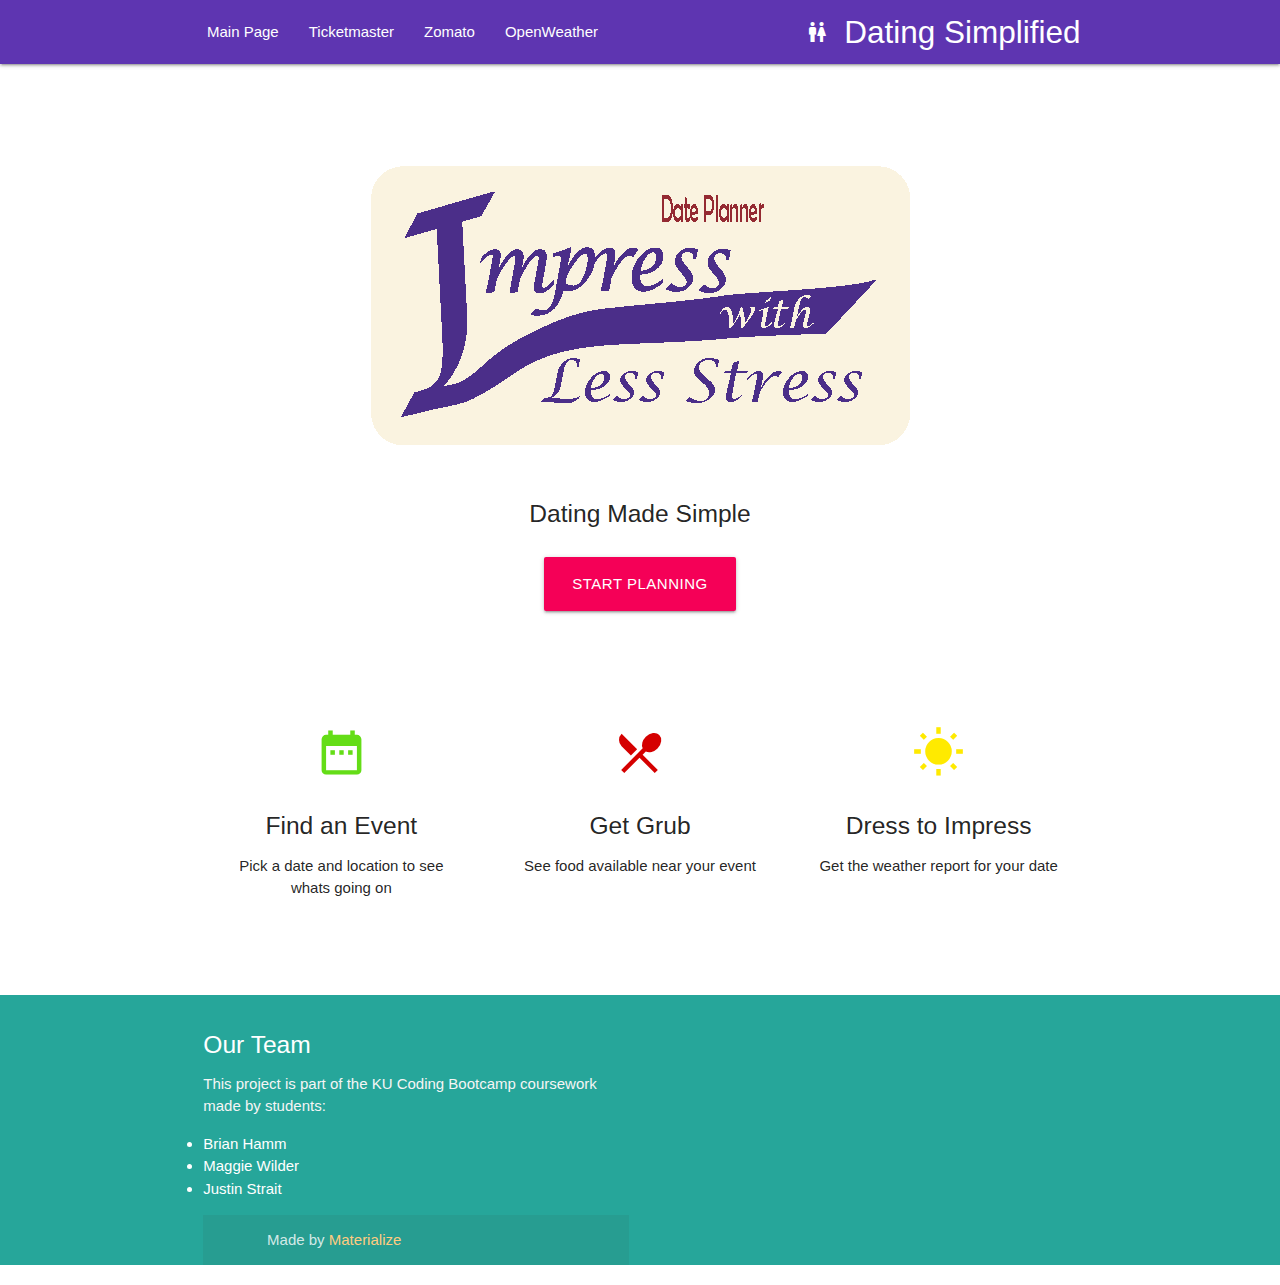
==== index.html @ beef906a "Event Page Updated for JS" ====
<!DOCTYPE html>
<html lang="en">
<head>
  <meta http-equiv="Content-Type" content="text/html; charset=UTF-8"/>
  <meta name="viewport" content="width=device-width, initial-scale=1, maximum-scale=1.0"/>
  <title>Homepage</title>

  <!-- CSS  -->
  <link href="https://fonts.googleapis.com/icon?family=Material+Icons" rel="stylesheet">
  <link href="css/materialize.css" type="text/css" rel="stylesheet" media="screen,projection"/>
  <link href="css/style.css" type="text/css" rel="stylesheet" media="screen,projection"/>
</head>
<body>
  <nav class="deep-purple darken-1" role="navigation">
    <div class="nav-wrapper container"><a id="logo-container" href="#" class="brand-logo right"><i class="large material-icons">wc</i>Dating Simplified</a>
      <ul class="left hide-on-med-and-down">
        <li><a href="index.html">Main Page</a></li>
        <li><a href="event.html">Ticketmaster</a></li>
        <li><a href="food.html">Zomato</a></li>
        <li><a href="weather.html">OpenWeather</a></li>
      </ul>

      <ul id="nav-mobile" class="sidenav">
        <li><a href="index.html">Main Page</a></li>
        <li><a href="event.html">Ticketmaster</a></li>
        <li><a href="food.html">Zomato</a></li>
        <li><a href="weather.html">OpenWeather</a></li>
      </ul>
      <a href="#" data-target="nav-mobile" class="sidenav-trigger"><i class="material-icons">menu</i></a>
    </div>
  </nav>
  <div class="section no-pad-bot" id="index-banner">
    <div class="container">
      <br><br>
      <h1 class="header center deep-purple-text"><img src="Maggie/Logo.png" alt="logo"></h1>
      <div class="row center">
        <h5 class="header col s12 light">Dating Made Simple</h5>
      </div>
      <div class="row center">
        <a href="http://materializecss.com/getting-started.html" id="download-button" class="btn-large waves-effect waves-light pink accent-3">Start Planning</a>
      </div>
      <br><br>

    </div>
  </div>


  <div class="container">
    <div class="section">

      <!--   Icon Section   -->
      <div class="row">
        <div class="col s12 m4">
          <div class="icon-block">
            <h2 class="center light-green-text text-accent-4"><i class="material-icons">date_range</i></h2>
            <h5 class="center">Find an Event</h5>

            <p class="light center">Pick a date and location to see whats going on</p>
          </div>
        </div>

        <div class="col s12 m4">
          <div class="icon-block">
            <h2 class="center red-text text-accent-4"><i class="material-icons">local_dining</i></h2>
            <h5 class="center">Get Grub</h5>

            <p class="light center">See food available near your event</p>
          </div>
        </div>

        <div class="col s12 m4">
          <div class="icon-block">
            <h2 class="center yellow-text text-accent-3"><i class="material-icons">wb_sunny</i></h2>
            <h5 class="center">Dress to Impress</h5>

            <p class="light center">Get the weather report for your date</p>
          </div>
        </div>
      </div>

    </div>
    <br><br>
  </div>

  <footer class="page-footer teal lighten-1">
    <div class="container">
      <div class="row">
        <div class="col l6 s12">
          <h5 class="white-text">Our Team</h5>
          <p class="grey-text text-lighten-4"> This project is part of the KU Coding Bootcamp coursework made by students:
             <li>Brian Hamm</li>
             <li>Maggie Wilder</li>
             <li>Justin Strait</li>
          </p>

    <div class="footer-copyright">
      <div class="container">
      Made by <a class="orange-text text-lighten-3" href="http://materializecss.com">Materialize</a>
      </div>
    </div>
  </footer>


  <!--  Scripts-->
  <script src="https://code.jquery.com/jquery-2.1.1.min.js"></script>
  <script src="js/materialize.js"></script>
  <script src="js/init.js"></script>

  </body>
</html>
---- css/style.css ----
/* Custom Stylesheet */
/**
 * Use this file to override Materialize files so you can update
 * the core Materialize files in the future
 *
 * Made By MaterializeCSS.com
 */

.icon-block {
  padding: 0 15px;
}
.icon-block .material-icons {
	font-size: inherit;
}
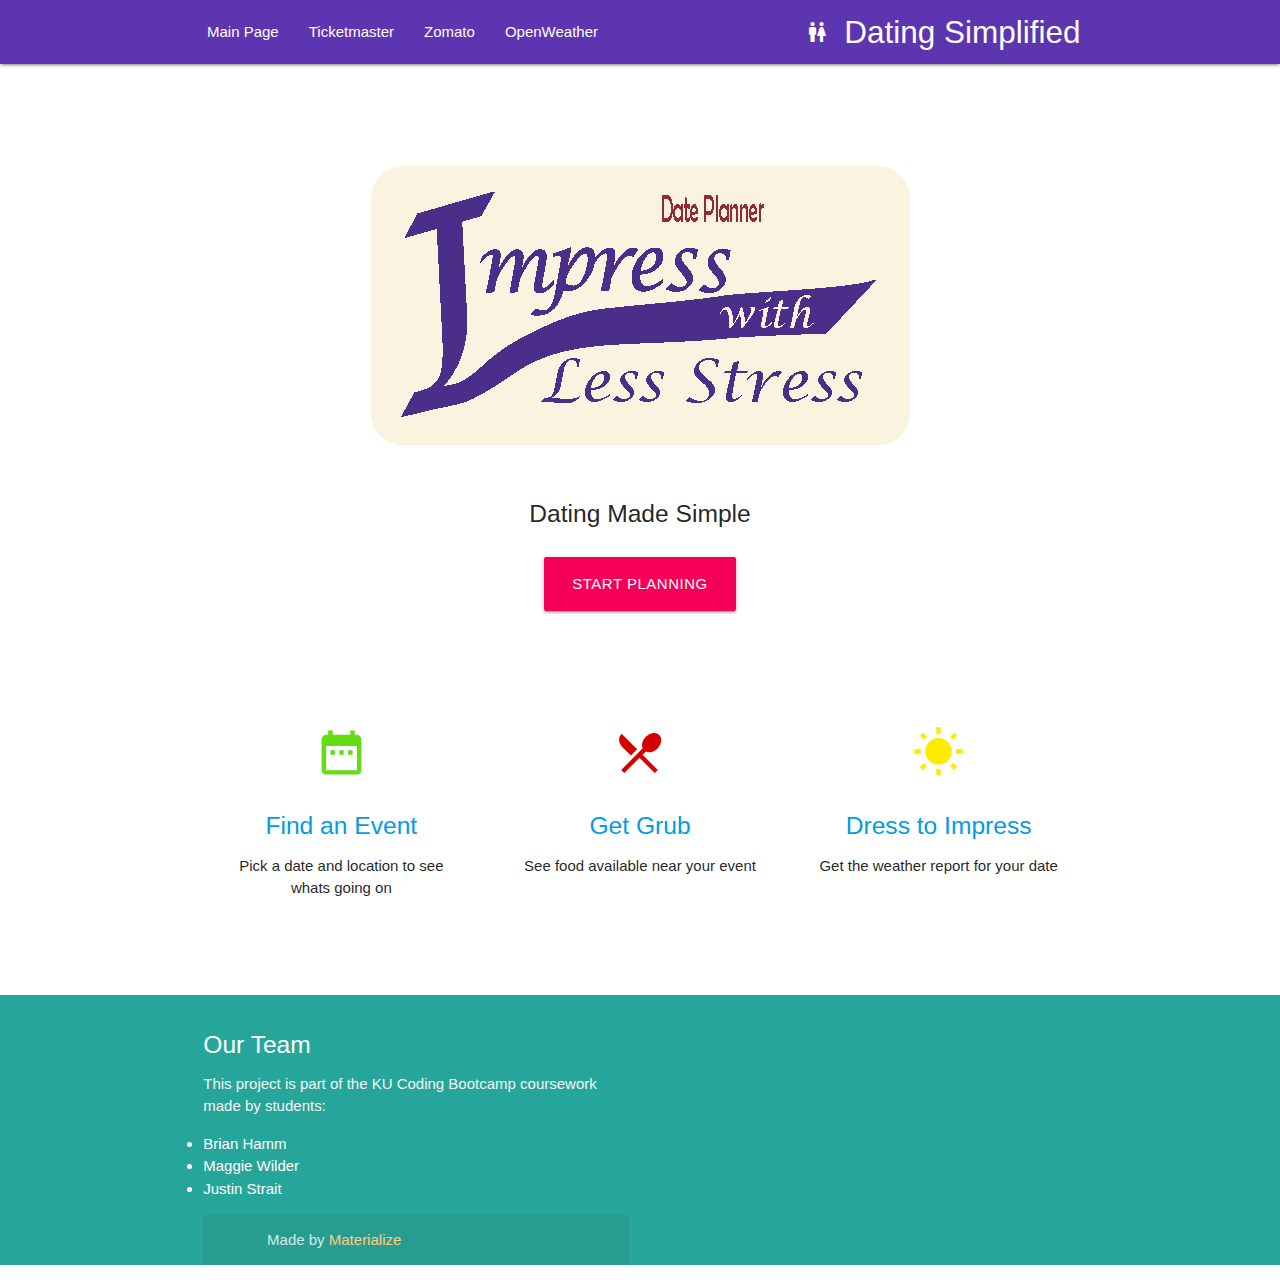
==== commit 8bba34c5: "Index page anchored and Event Page Rearranged" ====
--- a/index.html
+++ b/index.html
@@ -37,7 +37,7 @@
         <h5 class="header col s12 light">Dating Made Simple</h5>
       </div>
       <div class="row center">
-        <a href="http://materializecss.com/getting-started.html" id="download-button" class="btn-large waves-effect waves-light pink accent-3">Start Planning</a>
+        <a href="event.html" id="download-button" class="btn-large waves-effect waves-light pink accent-3">Start Planning</a>
       </div>
       <br><br>
 
@@ -53,7 +53,7 @@
         <div class="col s12 m4">
           <div class="icon-block">
             <h2 class="center light-green-text text-accent-4"><i class="material-icons">date_range</i></h2>
-            <h5 class="center">Find an Event</h5>
+            <h5 class="center"><a href="event.html">Find an Event</a></h5>
 
             <p class="light center">Pick a date and location to see whats going on</p>
           </div>
@@ -62,7 +62,7 @@
         <div class="col s12 m4">
           <div class="icon-block">
             <h2 class="center red-text text-accent-4"><i class="material-icons">local_dining</i></h2>
-            <h5 class="center">Get Grub</h5>
+            <h5 class="center"><a href="food.html">Get Grub</a></h5>
 
             <p class="light center">See food available near your event</p>
           </div>
@@ -71,7 +71,7 @@
         <div class="col s12 m4">
           <div class="icon-block">
             <h2 class="center yellow-text text-accent-3"><i class="material-icons">wb_sunny</i></h2>
-            <h5 class="center">Dress to Impress</h5>
+            <h5 class="center"><a href="weather.html">Dress to Impress</a></h5>
 
             <p class="light center">Get the weather report for your date</p>
           </div>
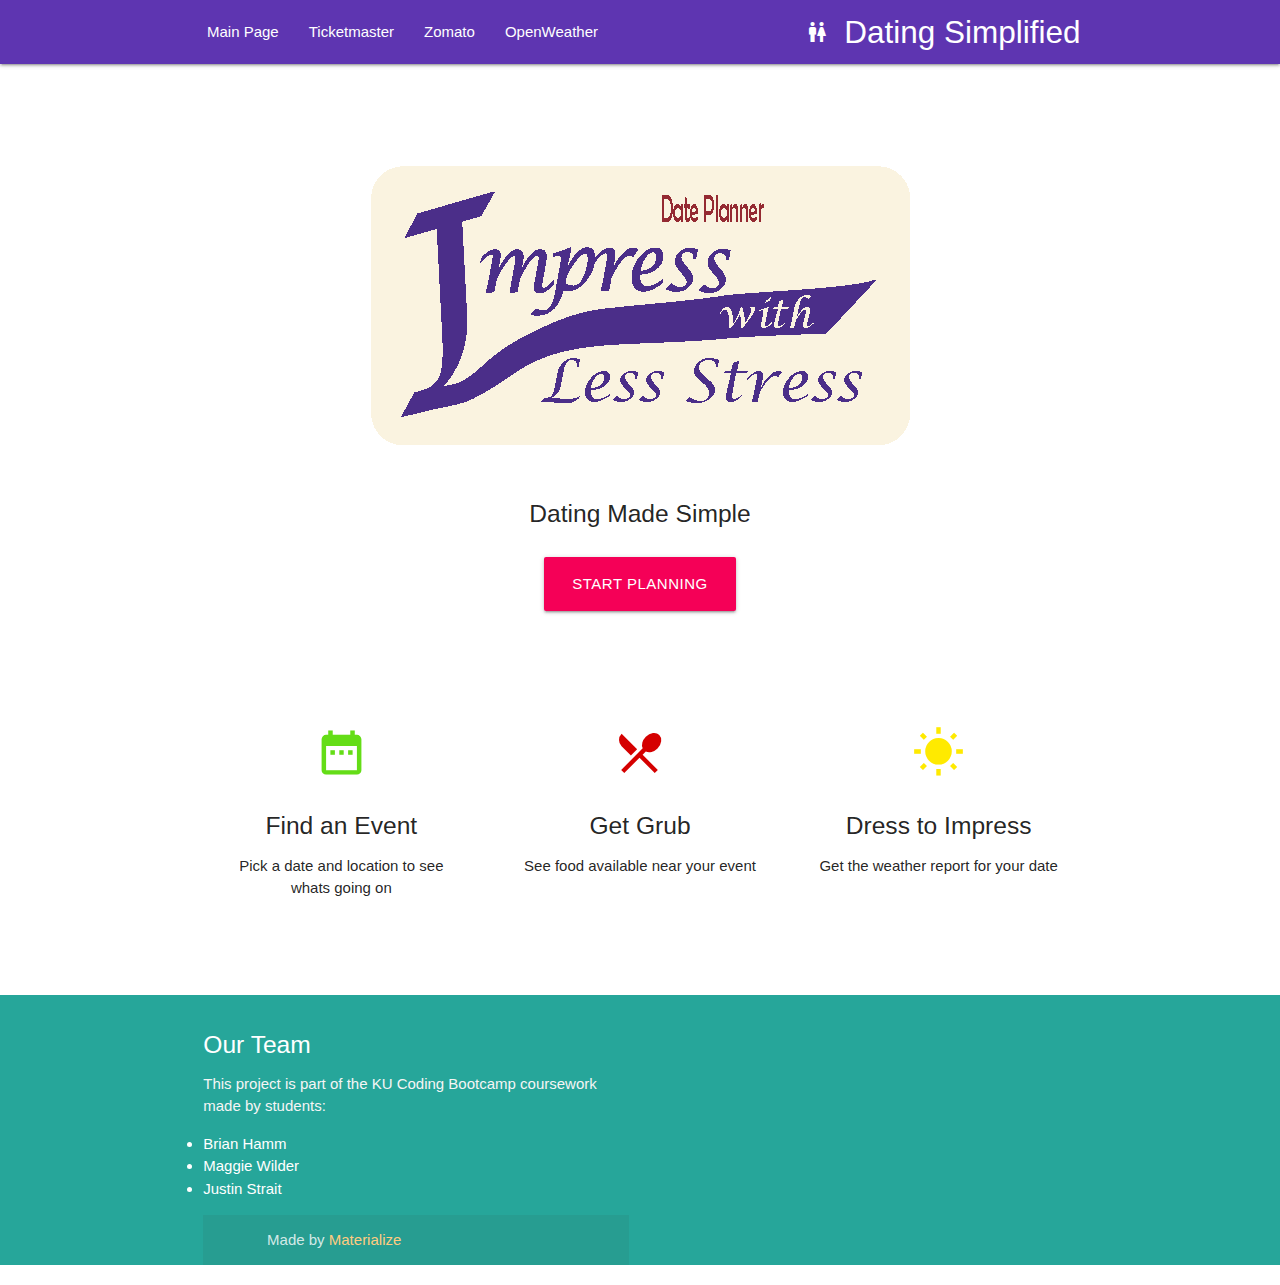
==== commit 836a2cf9: "Index page anchored and Event Page Rearranged" ====
--- a/index.html
+++ b/index.html
@@ -37,8 +37,9 @@
         <h5 class="header col s12 light">Dating Made Simple</h5>
       </div>
       <div class="row center">
-        <a href="event.html" id="download-button" class="btn-large waves-effect waves-light pink accent-3">Start Planning</a>
+        <a href="http://materializecss.com/getting-started.html" id="download-button" class="btn-large waves-effect waves-light pink accent-3">Start Planning</a>
       </div>
+      
       <br><br>
 
     </div>
@@ -53,7 +54,7 @@
         <div class="col s12 m4">
           <div class="icon-block">
             <h2 class="center light-green-text text-accent-4"><i class="material-icons">date_range</i></h2>
-            <h5 class="center"><a href="event.html">Find an Event</a></h5>
+            <h5 class="center">Find an Event</h5>
 
             <p class="light center">Pick a date and location to see whats going on</p>
           </div>
@@ -62,7 +63,7 @@
         <div class="col s12 m4">
           <div class="icon-block">
             <h2 class="center red-text text-accent-4"><i class="material-icons">local_dining</i></h2>
-            <h5 class="center"><a href="food.html">Get Grub</a></h5>
+            <h5 class="center">Get Grub</h5>
 
             <p class="light center">See food available near your event</p>
           </div>
@@ -71,7 +72,7 @@
         <div class="col s12 m4">
           <div class="icon-block">
             <h2 class="center yellow-text text-accent-3"><i class="material-icons">wb_sunny</i></h2>
-            <h5 class="center"><a href="weather.html">Dress to Impress</a></h5>
+            <h5 class="center">Dress to Impress</h5>
 
             <p class="light center">Get the weather report for your date</p>
           </div>
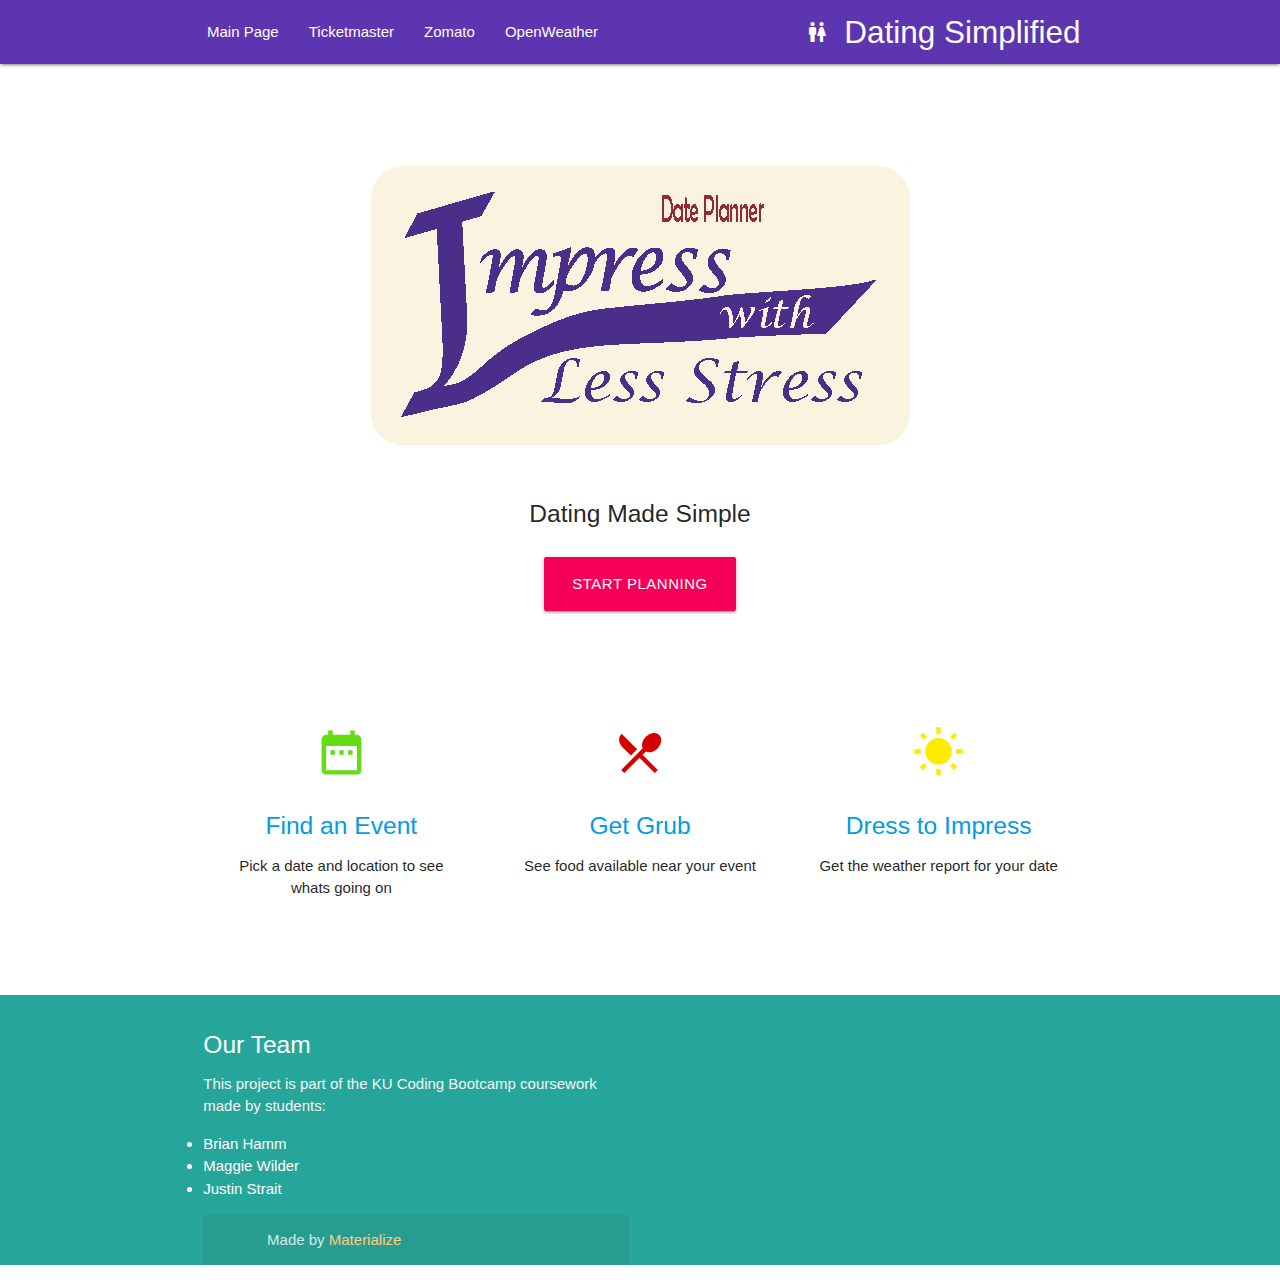
==== commit 0c53d3bc: "Merge pull request #20 from JuStrait/calendarFix" ====
--- a/index.html
+++ b/index.html
@@ -37,9 +37,8 @@
         <h5 class="header col s12 light">Dating Made Simple</h5>
       </div>
       <div class="row center">
-        <a href="http://materializecss.com/getting-started.html" id="download-button" class="btn-large waves-effect waves-light pink accent-3">Start Planning</a>
+        <a href="event.html" id="download-button" class="btn-large waves-effect waves-light pink accent-3">Start Planning</a>
       </div>
-      
       <br><br>
 
     </div>
@@ -54,7 +53,7 @@
         <div class="col s12 m4">
           <div class="icon-block">
             <h2 class="center light-green-text text-accent-4"><i class="material-icons">date_range</i></h2>
-            <h5 class="center">Find an Event</h5>
+            <h5 class="center"><a href="event.html">Find an Event</a></h5>
 
             <p class="light center">Pick a date and location to see whats going on</p>
           </div>
@@ -63,7 +62,7 @@
         <div class="col s12 m4">
           <div class="icon-block">
             <h2 class="center red-text text-accent-4"><i class="material-icons">local_dining</i></h2>
-            <h5 class="center">Get Grub</h5>
+            <h5 class="center"><a href="food.html">Get Grub</a></h5>
 
             <p class="light center">See food available near your event</p>
           </div>
@@ -72,7 +71,7 @@
         <div class="col s12 m4">
           <div class="icon-block">
             <h2 class="center yellow-text text-accent-3"><i class="material-icons">wb_sunny</i></h2>
-            <h5 class="center">Dress to Impress</h5>
+            <h5 class="center"><a href="weather.html">Dress to Impress</a></h5>
 
             <p class="light center">Get the weather report for your date</p>
           </div>
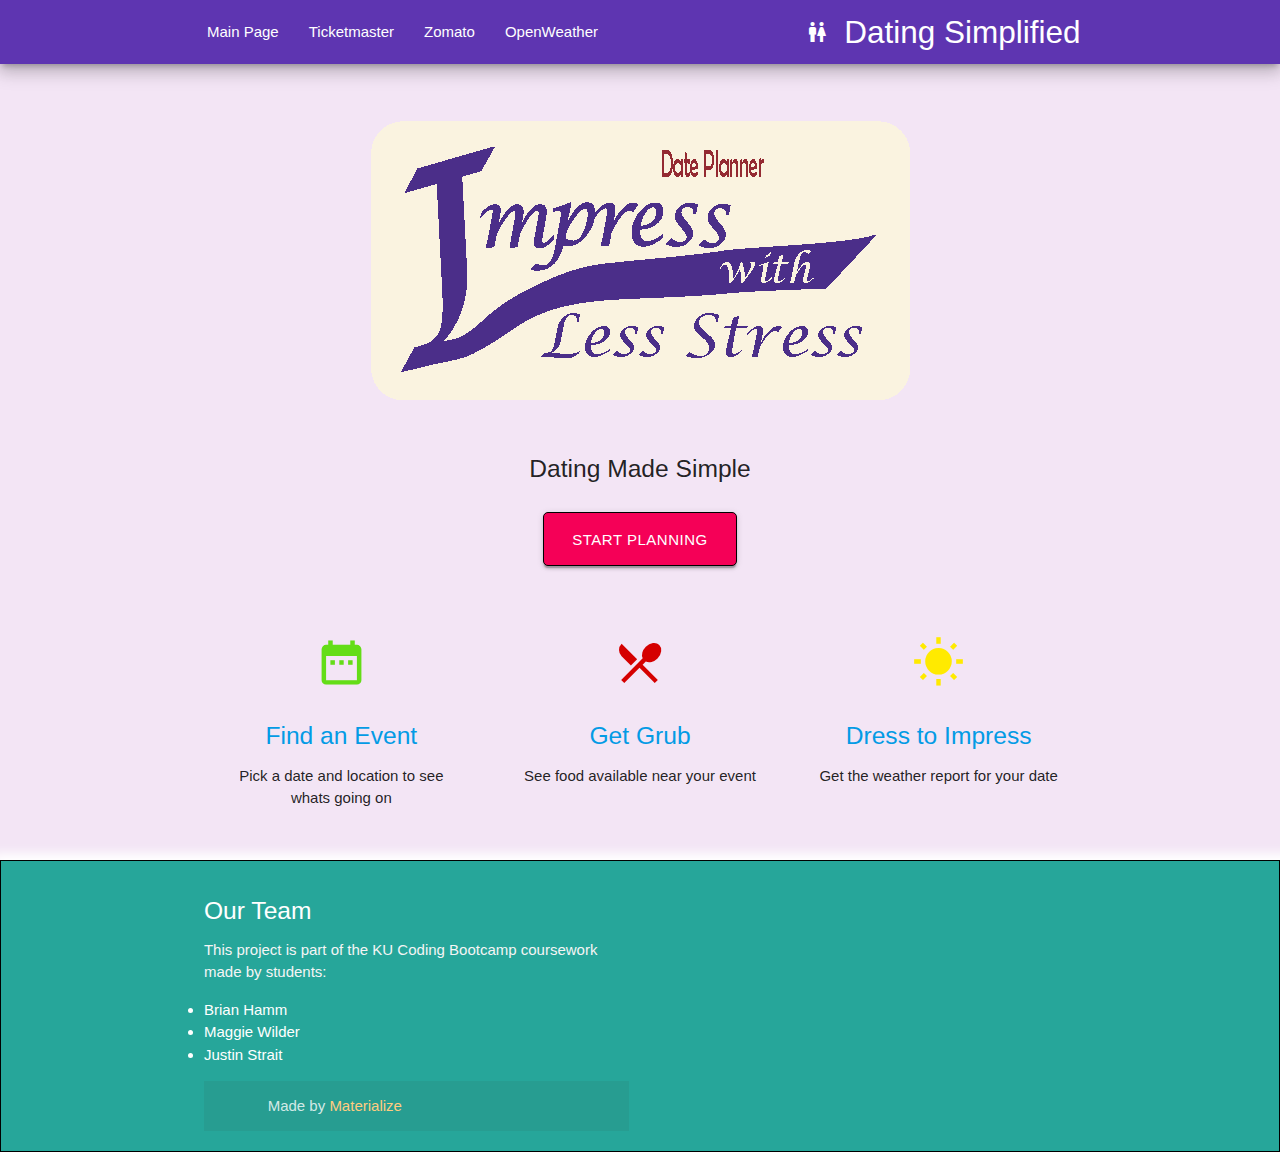
==== commit f13e0d12: "finished styling the index and weather html pages with materialize class and custom css" ====
--- a/index.html
+++ b/index.html
@@ -1,25 +1,25 @@
 <!DOCTYPE html>
 <html lang="en">
+
 <head>
   <meta http-equiv="Content-Type" content="text/html; charset=UTF-8"/>
   <meta name="viewport" content="width=device-width, initial-scale=1, maximum-scale=1.0"/>
-  <title>Homepage</title>
-
-  <!-- CSS  -->
+  <title>Dating Simplified</title>
   <link href="https://fonts.googleapis.com/icon?family=Material+Icons" rel="stylesheet">
   <link href="css/materialize.css" type="text/css" rel="stylesheet" media="screen,projection"/>
   <link href="css/style.css" type="text/css" rel="stylesheet" media="screen,projection"/>
 </head>
-<body>
-  <nav class="deep-purple darken-1" role="navigation">
-    <div class="nav-wrapper container"><a id="logo-container" href="#" class="brand-logo right"><i class="large material-icons">wc</i>Dating Simplified</a>
+
+<body class="purple lighten-5">
+  
+  <nav class="deep-purple darken-1 z-depth-3" role="navigation">
+    <div class="nav-wrapper container"><a id="logo-container" href="index.html" class="brand-logo right"><i class="large material-icons">wc</i>Dating Simplified</a>
       <ul class="left hide-on-med-and-down">
         <li><a href="index.html">Main Page</a></li>
         <li><a href="event.html">Ticketmaster</a></li>
         <li><a href="food.html">Zomato</a></li>
         <li><a href="weather.html">OpenWeather</a></li>
       </ul>
-
       <ul id="nav-mobile" class="sidenav">
         <li><a href="index.html">Main Page</a></li>
         <li><a href="event.html">Ticketmaster</a></li>
@@ -29,57 +29,46 @@
       <a href="#" data-target="nav-mobile" class="sidenav-trigger"><i class="material-icons">menu</i></a>
     </div>
   </nav>
+  
   <div class="section no-pad-bot" id="index-banner">
     <div class="container">
-      <br><br>
       <h1 class="header center deep-purple-text"><img src="Maggie/Logo.png" alt="logo"></h1>
       <div class="row center">
         <h5 class="header col s12 light">Dating Made Simple</h5>
       </div>
       <div class="row center">
-        <a href="event.html" id="download-button" class="btn-large waves-effect waves-light pink accent-3">Start Planning</a>
+        <a href="event.html" id="download-button" class="btn-large waves-effect waves-light pink accent-3 hoverable z-depth-1-half">Start Planning</a>
       </div>
-      <br><br>
-
     </div>
   </div>
 
-
   <div class="container">
     <div class="section">
-
-      <!--   Icon Section   -->
       <div class="row">
         <div class="col s12 m4">
           <div class="icon-block">
             <h2 class="center light-green-text text-accent-4"><i class="material-icons">date_range</i></h2>
-            <h5 class="center"><a href="event.html">Find an Event</a></h5>
-
+            <h5 class="center hoverable"><a href="event.html">Find an Event</a></h5>
             <p class="light center">Pick a date and location to see whats going on</p>
           </div>
         </div>
-
         <div class="col s12 m4">
           <div class="icon-block">
             <h2 class="center red-text text-accent-4"><i class="material-icons">local_dining</i></h2>
-            <h5 class="center"><a href="food.html">Get Grub</a></h5>
+            <h5 class="center hoverable"><a href="food.html">Get Grub</a></h5>
 
             <p class="light center">See food available near your event</p>
           </div>
         </div>
-
         <div class="col s12 m4">
           <div class="icon-block">
             <h2 class="center yellow-text text-accent-3"><i class="material-icons">wb_sunny</i></h2>
-            <h5 class="center"><a href="weather.html">Dress to Impress</a></h5>
-
+            <h5 class="center hoverable"><a href="weather.html">Dress to Impress</a></h5>
             <p class="light center">Get the weather report for your date</p>
           </div>
         </div>
       </div>
-
     </div>
-    <br><br>
   </div>
 
   <footer class="page-footer teal lighten-1">
@@ -88,24 +77,22 @@
         <div class="col l6 s12">
           <h5 class="white-text">Our Team</h5>
           <p class="grey-text text-lighten-4"> This project is part of the KU Coding Bootcamp coursework made by students:
-             <li>Brian Hamm</li>
-             <li>Maggie Wilder</li>
-             <li>Justin Strait</li>
+            <li>Brian Hamm</li>
+            <li>Maggie Wilder</li>
+            <li>Justin Strait</li>
           </p>
-
-    <div class="footer-copyright">
-      <div class="container">
-      Made by <a class="orange-text text-lighten-3" href="http://materializecss.com">Materialize</a>
+      <div class="footer-copyright">
+        <div class="container">
+          Made by <a class="orange-text text-lighten-3" href="http://materializecss.com">Materialize</a>
+        </div>
       </div>
-    </div>
   </footer>
 
-
-  <!--  Scripts-->
   <script src="https://code.jquery.com/jquery-2.1.1.min.js"></script>
   <script src="js/materialize.js"></script>
   <script src="js/init.js"></script>
 
-  </body>
+</body>
+
 </html>
 
--- a/css/style.css
+++ b/css/style.css
@@ -10,5 +10,15 @@
   padding: 0 15px;
 }
 .icon-block .material-icons {
-	font-size: inherit;
+  font-size: inherit;
+}
+
+#download-button {
+  border: 1px solid black;
+  border-radius: 5px;
+}
+
+.page-footer {
+  border: 1px solid black;
+  box-shadow: 5px 5px 10px 12px;
 }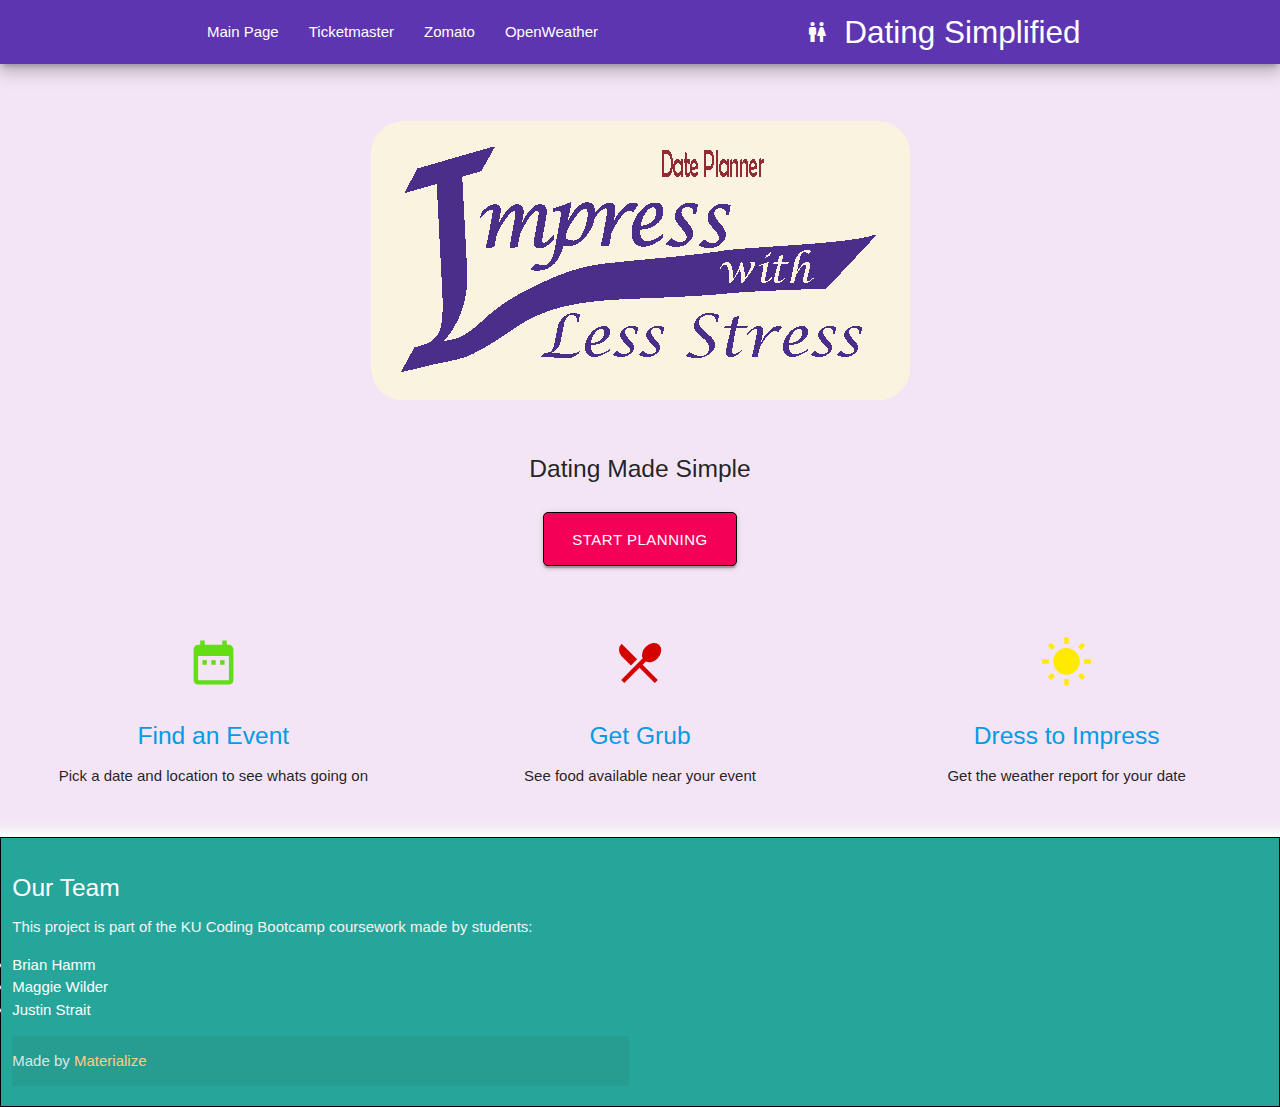
==== commit 233ee402: "made css changes to the html pages" ====
--- a/index.html
+++ b/index.html
@@ -31,7 +31,7 @@
   </nav>
   
   <div class="section no-pad-bot" id="index-banner">
-    <div class="container">
+    <div class="container-fluid">
       <h1 class="header center deep-purple-text"><img src="Maggie/Logo.png" alt="logo"></h1>
       <div class="row center">
         <h5 class="header col s12 light">Dating Made Simple</h5>
@@ -42,7 +42,7 @@
     </div>
   </div>
 
-  <div class="container">
+  <div class="container-fluid">
     <div class="section">
       <div class="row">
         <div class="col s12 m4">
@@ -72,7 +72,7 @@
   </div>
 
   <footer class="page-footer teal lighten-1">
-    <div class="container">
+    <div class="container-fluid">
       <div class="row">
         <div class="col l6 s12">
           <h5 class="white-text">Our Team</h5>
@@ -82,7 +82,7 @@
             <li>Justin Strait</li>
           </p>
       <div class="footer-copyright">
-        <div class="container">
+        <div class="container-fluid">
           Made by <a class="orange-text text-lighten-3" href="http://materializecss.com">Materialize</a>
         </div>
       </div>
--- a/css/style.css
+++ b/css/style.css
@@ -21,4 +21,13 @@
 .page-footer {
   border: 1px solid black;
   box-shadow: 5px 5px 10px 12px;
+}
+
+.widget_wrap {
+ border: 1px solid black;
+ border-radius: 5px;
+ box-shadow: 0px 0px 10px 2px;
+ margin-top: 50px;
+ margin-bottom: 75px;
+ background-color:  #fff8eefb;
 }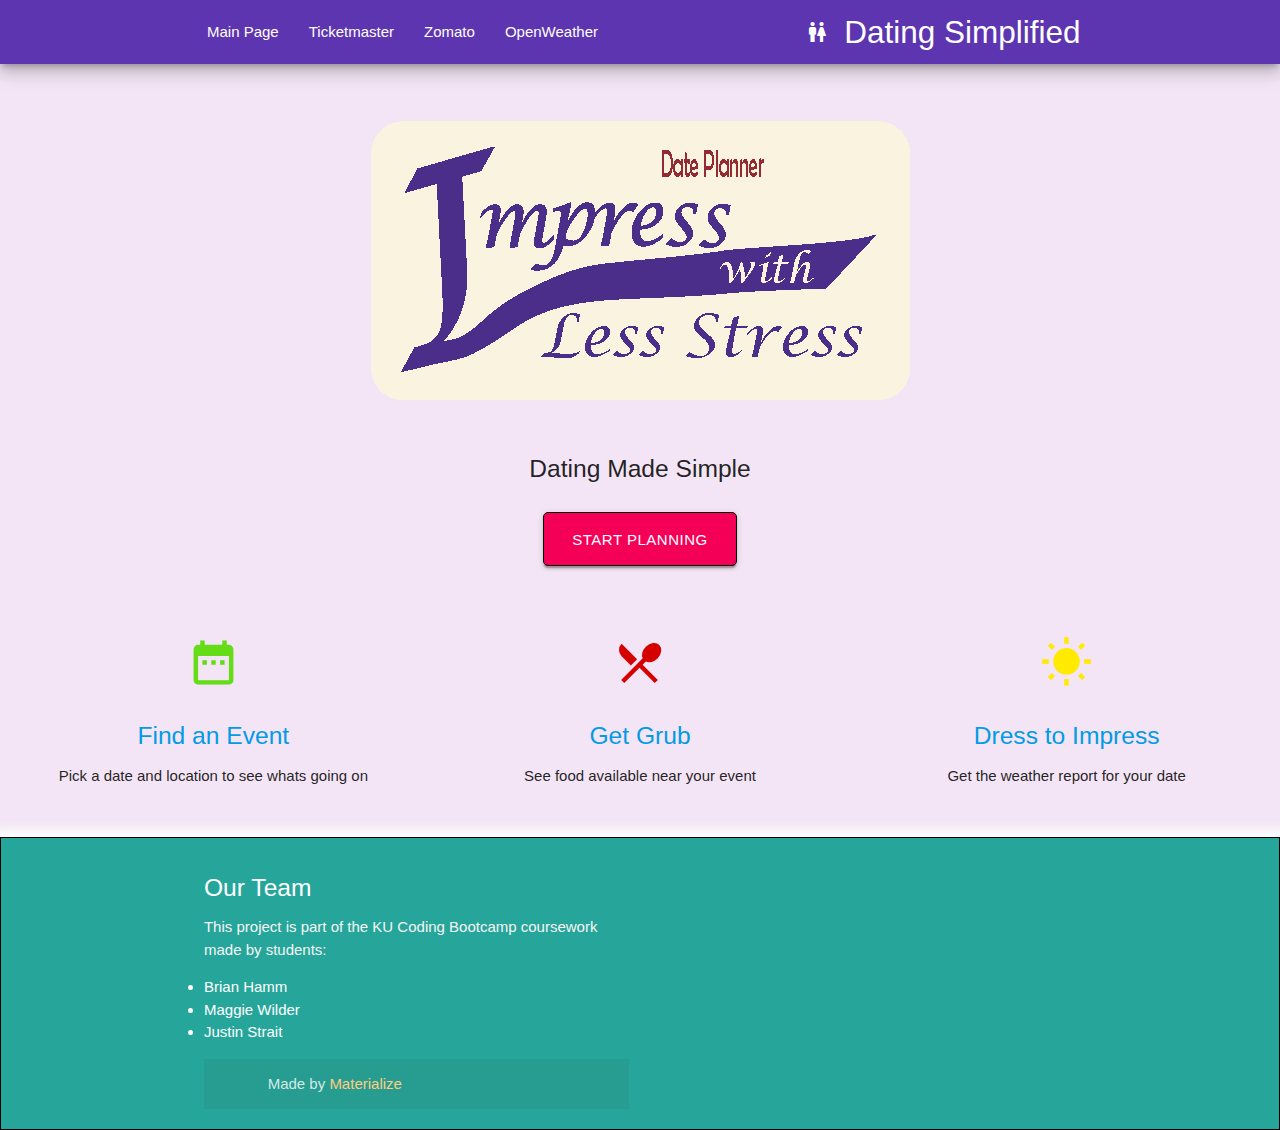
==== commit a10a5c66: "added css styling to the event page" ====
--- a/index.html
+++ b/index.html
@@ -56,7 +56,6 @@
           <div class="icon-block">
             <h2 class="center red-text text-accent-4"><i class="material-icons">local_dining</i></h2>
             <h5 class="center hoverable"><a href="food.html">Get Grub</a></h5>
-
             <p class="light center">See food available near your event</p>
           </div>
         </div>
@@ -72,20 +71,27 @@
   </div>
 
   <footer class="page-footer teal lighten-1">
-    <div class="container-fluid">
+    <div class="container">
       <div class="row">
         <div class="col l6 s12">
           <h5 class="white-text">Our Team</h5>
-          <p class="grey-text text-lighten-4"> This project is part of the KU Coding Bootcamp coursework made by students:
+          <p class="grey-text text-lighten-4">
+            This project is part of the KU Coding Bootcamp coursework made by
+            students:
             <li>Brian Hamm</li>
             <li>Maggie Wilder</li>
             <li>Justin Strait</li>
           </p>
-      <div class="footer-copyright">
-        <div class="container-fluid">
-          Made by <a class="orange-text text-lighten-3" href="http://materializecss.com">Materialize</a>
+          <div class="footer-copyright">
+            <div class="container">
+              Made by
+              <a class="orange-text text-lighten-3" href="http://materializecss.com">Materialize
+              </a>
+            </div>
+          </div>
         </div>
       </div>
+    </div>
   </footer>
 
   <script src="https://code.jquery.com/jquery-2.1.1.min.js"></script>
